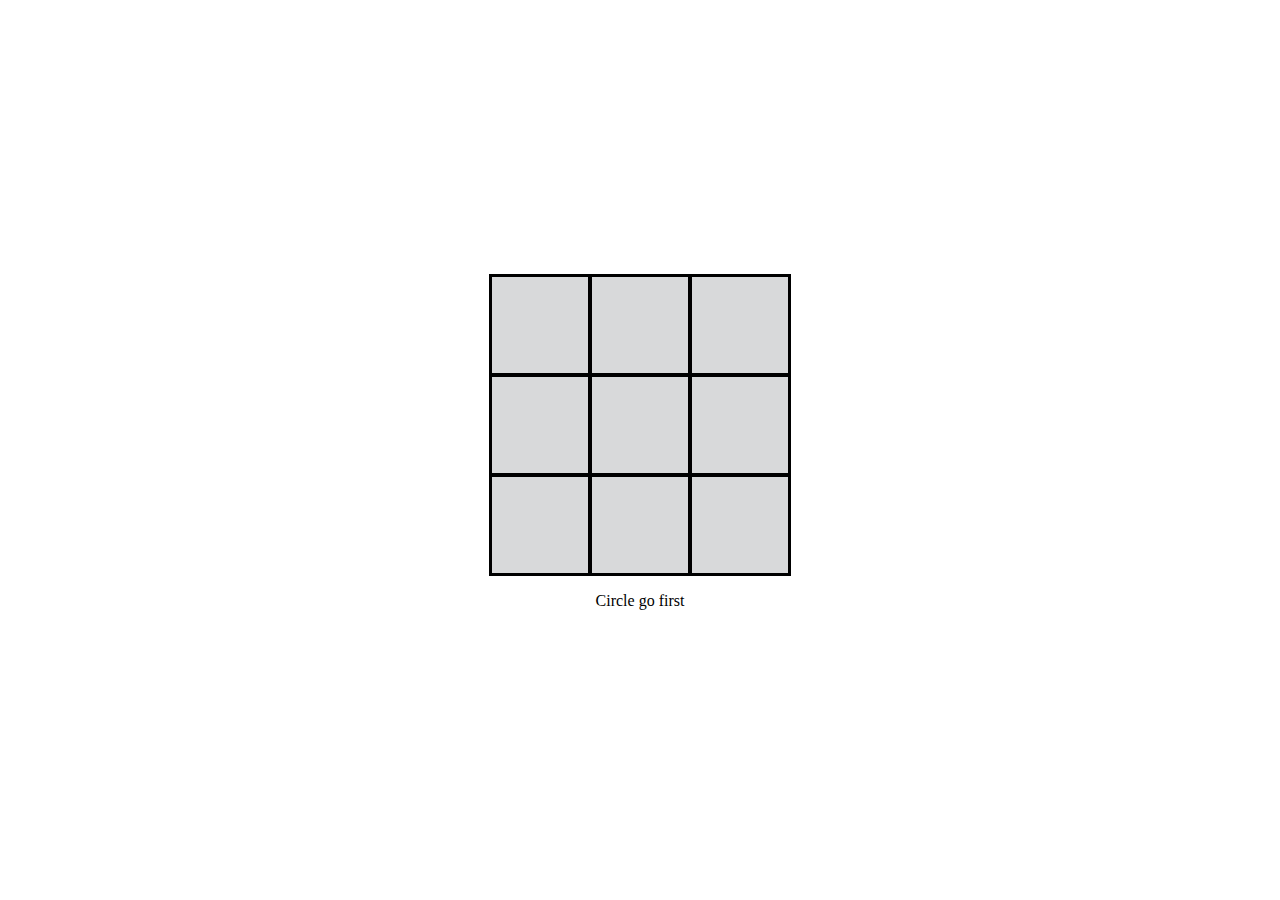
==== index.html @ df09016a "Update and rename tictac.html to index.html" ====
<!DOCTYPE html>
<html lang="en">
<head>
    <meta charset="UTF-8">
    <meta name="viewport" content="width=device-width, initial-scale=1.0">
    <title>Tic Tac Toe</title>
    <link rel="stylesheet" href="tictac.css">
</head>
<body>


    <div id="gameboard"> </div>


   <p id="info"></p>


     <script src="apptic.js"></script>
</body>
</html>
---- tictac.css ----
body{
     margin: 0;
     padding: 0;
     display: flex;
     justify-content: center;
     align-items: center;
     height:100vh;
     flex-direction:column ;
}
#gameboard{
    width: 300px;
    height: 300px;
    background-color: #272829;
    display: flex;
    border: solid 1px black ;
    flex-wrap: wrap;
}
.square{
    width: 100px;
    height: 100px;
    background-color: #D8D9DA;
    border: solid 2px black ;
    box-sizing: border-box;
    display: flex;
    justify-content: center;
    align-items: center;

}
.circle{
    width: 90px;
    height: 90px;
    border-radius: 50%;
    border: 15px solid #279EFF;
    box-sizing: border-box;

}
.cross{
    width: 90px;
    height: 90px;
    position: relative;
    /* box-sizing: border-box; */
    transform: rotate(45deg);

}
.cross:before ,.cross:after{
    content: "";
    position: absolute;
    background-color: red;
}
.cross:before{
    left:50%;
    width:30%;
    height: 100%;
    margin-left: -15px;;
}
.cross:after{
    top:50%;
    height:30%;
    width: 100%;
    margin-top: -15px;;
}
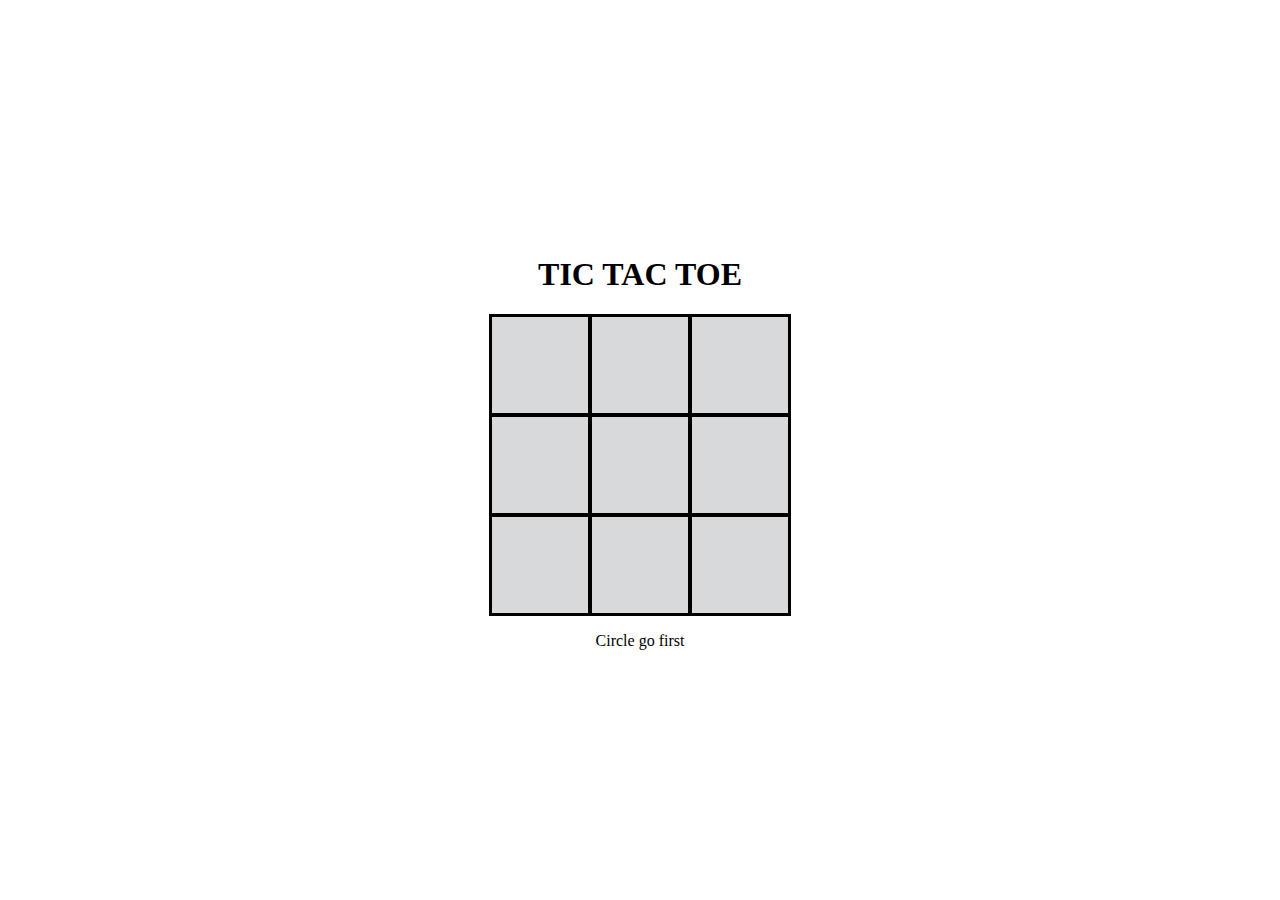
==== commit 562ec99c: "Update index.html" ====
--- a/index.html
+++ b/index.html
@@ -5,9 +5,11 @@
     <meta name="viewport" content="width=device-width, initial-scale=1.0">
     <title>Tic Tac Toe</title>
     <link rel="stylesheet" href="tictac.css">
+    <link rel="icon" href="445036.jpg">
 </head>
 <body>
 
+    <h1> TIC TAC TOE </h1>
 
     <div id="gameboard"> </div>
 
